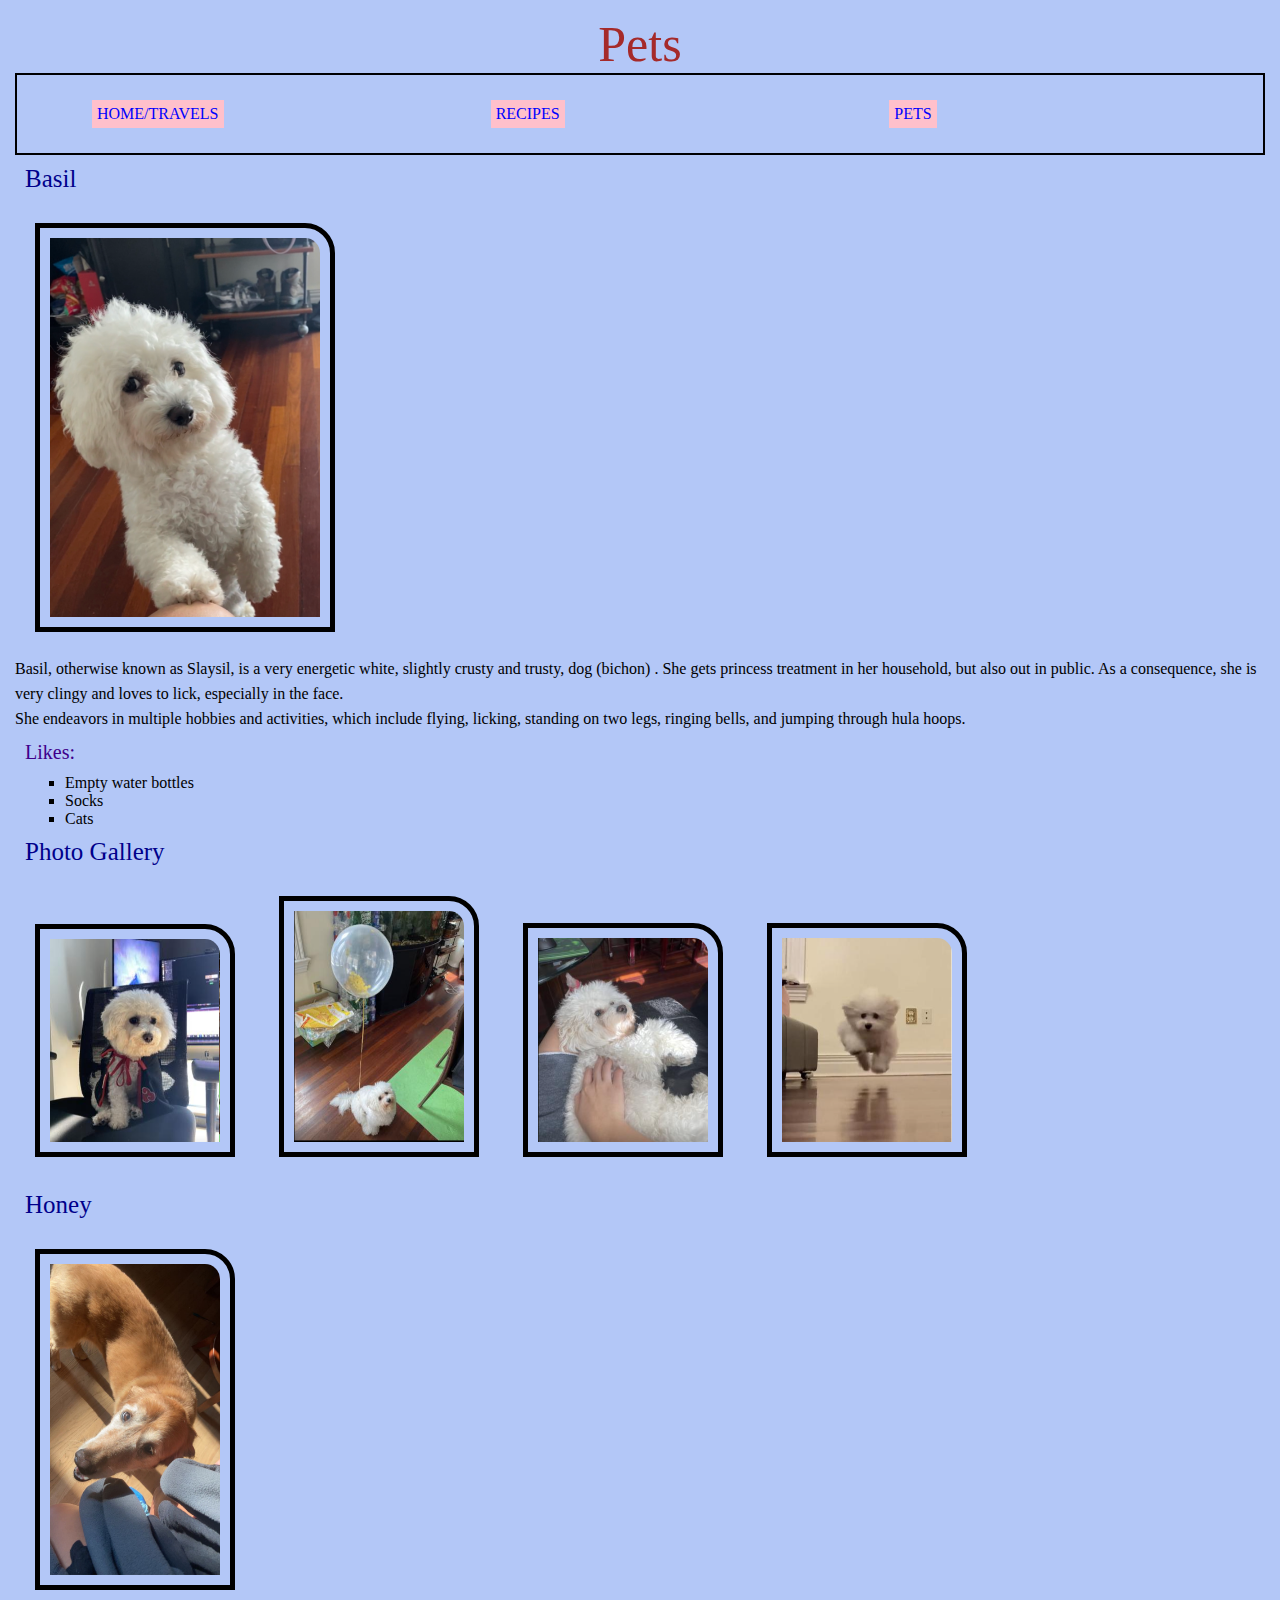
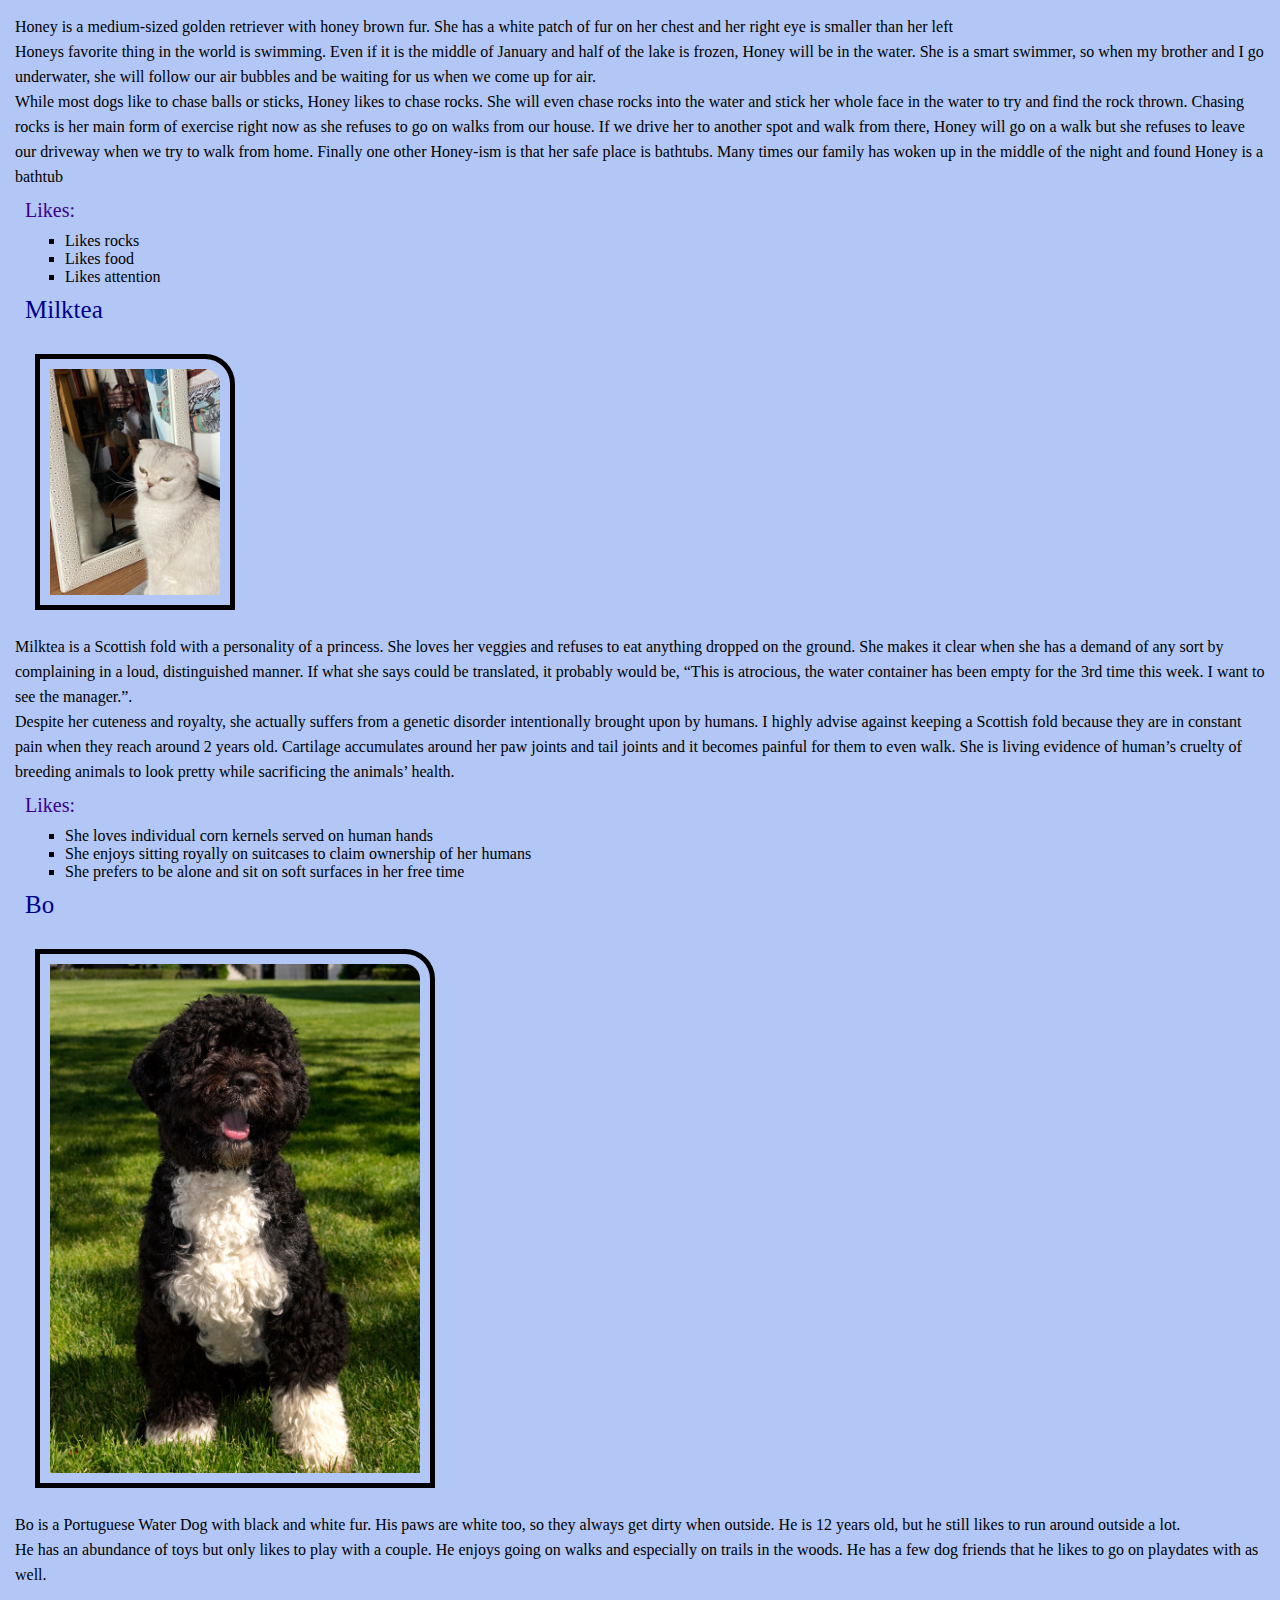
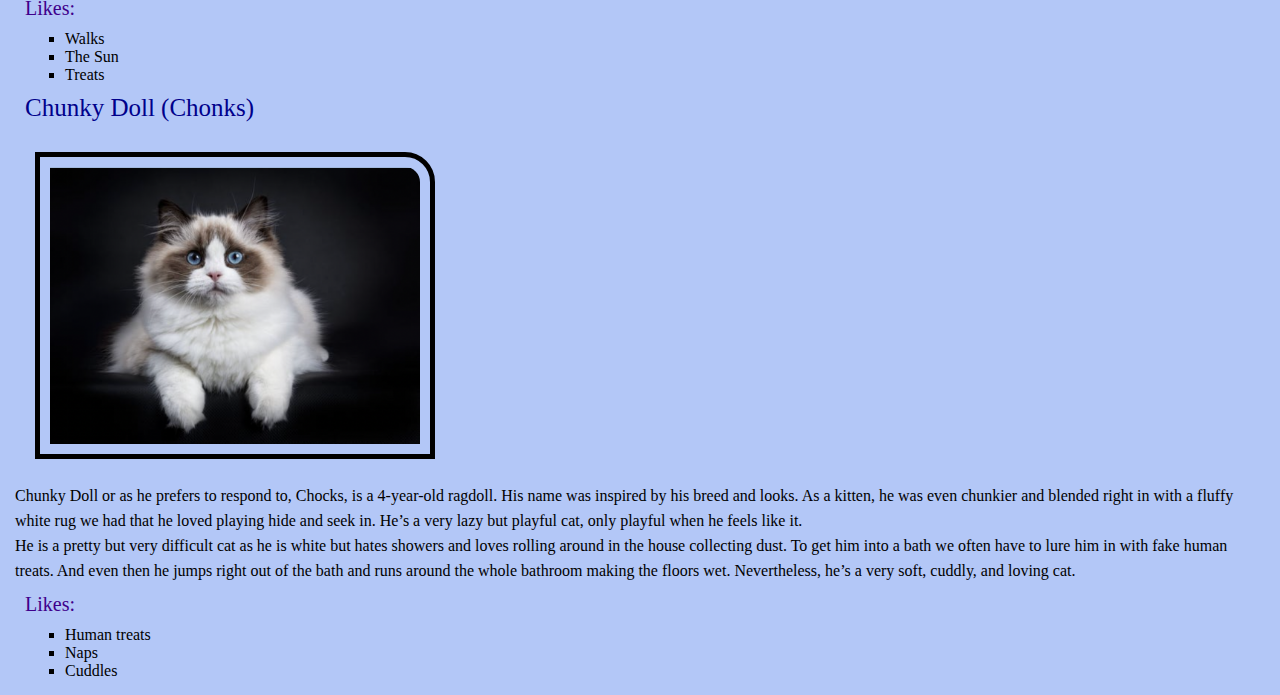
==== pets.html @ fb141b70 "tablet view" ====
<!DOCTYPE html>
<html lang="en">
<head>
    <meta charset="UTF-8">
    <meta http-equiv="X-UA-Compatible" content="IE=edge">
    <meta name="viewport" content="width=device-width, initial-scale=1.0">
    <link rel="stylesheet" href = "css/reset.css">
    <link rel="stylesheet" href = "css/style.css"> 
    <title>Pets</title>
</head>
<body class="float">
    <h1>Pets</h1>

    <a href = "#main" id="skip">Skip to Main Content</a>
    <nav class ="nav">
        <ul>
            <li> <a href= "index.html">Home/Travels</a> </li>
            <li> <a href= "recipes.html">Recipes</a> </li>
            <li> <a href= "pets.html" class = "active">Pets</a> </li>
        </ul>
    </nav>
    <main id = "main">
        <div class = "pet">
            <h2>Basil</h2>
            <img width = "300" src = images/gurl_who_u_looking_at.png alt = "Fluffy white dog with paw on knee, begging for attention and giving you the side eye" class="animated"> 
            <p>Basil, otherwise known as Slaysil, is a very energetic white, slightly crusty and trusty, dog (bichon) . She gets princess treatment in her household, but also out in public. As a consequence, she is very clingy and loves to lick, especially in the face.</p>
            <p>She endeavors in multiple hobbies and activities, which include flying, licking, standing on two legs, ringing bells, and jumping through hula hoops.</p>
      
        <div>
            <h3>Likes:</h3>
            <ul>
                <li>Empty water bottles</li>
                <li>Socks</li>
                <li>Cats</li>
            </ul>
        </div>
    </div>
        <div>
            <h2>Photo Gallery</h2>
            <div class="grid-basil">
            <img width = "200" src = images/naruto_basil.png alt = "White bichon in a naruto robe (Akatsuki)">
            <img width = "200" src = images/balloosil.png alt = "Balloon attached to white bichon"> 
            <img width = "200" src = images/pet_me.png alt = "White bichon leaning against leg">
            <img width = "200" src = images/superbasil_HOP.png alt = "White bichon floating in air while running">
        </div>
        </div>
      
        <div class="pet">
            <h2>Honey</h2>
            <img width="200" src="images/honey_smiling.jpeg" alt="Honey smiling">
            <p>Honey is a medium-sized golden retriever with honey brown fur. She has a white patch of fur on her chest and her right eye is smaller than her left</p>
            <p>Honeys favorite thing in the world is swimming. Even if it is the middle of January and half of the lake is frozen, Honey will be in the water. She is a smart swimmer, so when my brother and I go underwater, she will follow our air bubbles and be waiting for us when we come up for air.</p>
            <p>While most dogs like to chase balls or sticks, Honey likes to chase rocks. She will even chase rocks into the water and stick her whole face in the water to try and find the rock thrown. Chasing rocks is her main form of exercise right now as she refuses to go on walks from our house. If we drive her to another spot and walk from there, Honey will go on a walk but she refuses to leave our driveway when we try to walk from home. Finally one other Honey-ism is that her safe place is bathtubs. Many times our family has woken up in the middle of the night and found Honey is a bathtub</p>
         
            <h3>Likes:</h3>
            <ul>
                <li><span>Likes rocks </span></li>
                <li><span>Likes food</span></li>
                <li><span>Likes attention</span></li>
            </ul>
            <!-- Abbie Tooman -->
        </div>
        <!-- Pet #2 -->
        <div class="pet">
            <h2>Milktea</h2>

            <img width="200" src="images/Milktea_mirror.jpeg" alt="Milktea sighing at mirror">
            <p>Milktea is a Scottish fold with a personality of a princess. She loves her veggies and refuses to eat anything dropped on the ground. She makes it clear when she has a demand of any sort by complaining in a loud, distinguished manner. If what she says could be translated, it probably would be, “This is atrocious, the water container has been empty for the 3rd time this week. I want to see the manager.”.</p>
            <p>Despite her cuteness and royalty, she actually suffers from a genetic disorder intentionally brought upon by humans. I highly advise against keeping a Scottish fold because they are in constant pain when they reach around 2 years old. Cartilage accumulates around her paw joints and tail joints and it becomes painful for them to even walk. She is living evidence of human’s cruelty of breeding animals to look pretty while sacrificing the animals’ health.  </p>

         <div>
            <h3>Likes:</h3>
            <ul>
                <li>She loves individual corn kernels served on human hands</li>
                <li>She enjoys sitting royally on suitcases to claim ownership of her humans</li>
                <li>She prefers to be alone and sit on soft surfaces in her free time</li>
            </ul>
        </div>
            <!-- Olivia Ren -->
        </div>
        <!-- Pet 3 -->
        <div class="pet">
            <h2>Bo</h2>
            <img width="400" src="images/bo.jpg" alt="Black and white dog sitting on grass.">
            <p> Bo is a Portuguese Water Dog with black and white fur. His paws are white too, so they always get dirty when outside. He is 12 years old, but he still likes to run around outside a lot. </p>
            <p>He has an abundance of toys but only likes to play with a couple. He enjoys going on walks and especially on trails in the woods. He has a few dog friends that he likes to go on playdates with as well.
            </p>
       
            <h3>Likes:</h3>
            <ul>
                <li>Walks</li>
                <li>The Sun</li>
                <li>Treats</li>
            </ul>
            <!-- Joseph Schaubroeck -->
        </div>
        <!-- Pet 4 -->
        <div class="pet">
            <h2>Chunky Doll (Chonks)</h2>
            <img width="400" src="images/chonks.png" alt="Furry white and dark brown ragdoll.">
            <p>Chunky Doll or as he prefers to respond to, Chocks, is a 4-year-old ragdoll. His name was inspired by his breed and looks. As a kitten, he was even chunkier and blended right in with a fluffy white rug we had that he loved playing hide and seek in. He’s a very lazy but playful cat, only playful when he feels like it.</p>
            <p>He is a pretty but very difficult cat as he is white but hates showers and loves rolling around in the house collecting dust. To get him into a bath we often have to lure him in with fake human treats. And even then he jumps right out of the bath and runs around the whole bathroom making the floors wet. Nevertheless, he’s a very soft, cuddly, and loving cat.</p>

            <h3>Likes:</h3>
            <ul>
                <li>Human treats</li>
                <li>Naps</li>
                <li>Cuddles</li>
            </ul>
            
            <!-- Syeda Shahriah -->
        </div>
    </main>
    
</body>
</html>
---- css/style.css ----
body{
    background-color:#B3C7F7;
    font-family: Georgia, 'Times New Roman', Times, serif;
   
}
p {
 line-height: 25px;
}
h1 {
    color:brown;
    font-size: 50px;
    text-align: center;
}
h2 {
    color:darkblue;
    font-size: 25px;
    margin: 10px;
}
h3 {
    color:rgb(63, 0, 139);
    font-size: 20px;
    margin: 10px;
}
img {
    border:solid 5px black;
    padding:10px;
    margin:20px;
    border-top-right-radius: 30px;
}


nav {
    border:2px solid black;
}
li {
    margin-left: 50px;
}
nav a{
    padding: 5px;
    background-color: pink;
    margin: 25px;
    display: inline-block;
}

nav li {
    text-transform: uppercase;
}

body{
    padding: 15px;
}
a {
    position: relative;
    color: blue;
}
/* .imglink {
    top: -22px;
    left:-10px;
} */
:focus {
    text-decoration: underline;
}
#skip {
    position: absolute;
    left: -500px;
    padding-top: 5px;
    padding-left: 5px;
}

#skip:focus {
    position: absolute;
    margin: auto;
    left:initial;
}

nav ul li{
    display: inline-block;
    margin: auto;
    align-items: center;
    width:100%;
}
nav ul {
    display: grid;
    grid-template-columns: 1fr 1fr 1fr;
    margin-left: 50px;
}
ol {
    list-style-type: decimal;
 }
 ul {
    list-style-type: square;
 }
 

@media (prefers-reduced-motion: reduce) {
    html{
        scroll-behavior: auto;
    }
  * {
    animation: none;
    background-attachment: fixed;
    transition: none;
  }
    .skip a{
      -webkit-transition: none; 
      transition: none;        
     }
   
    header{
      background-attachment: initial;
    }
    .animated {
        animation: none;
    }
}
@media screen and (min-width: 300px) and (max-width: 600px){
    html, body{
        overflow-x: hidden;
        max-width: 100%;
    }
    img{
        display: block;
        margin: auto;
        width: 65%;
    }
    .pet {
        padding: 10px;
        border: 2px black solid;
    }
    .grid-basil {
        padding: 10px;
        margin-bottom: 10px;
    }
    .active {
        color: black;
        font-weight: bold;
        background-color: lightyellow;
    }
   h2 {
    text-align: center;
   }
   a{
    position: inherit;
    text-align: center;
    display: block;
   }
   nav ul {
    display: flex;
    flex-direction: column;
    text-align: center;
    margin: 0px;
   }
   nav ul li {
    display: block;
    text-align: center;
   }
   nav a {
    margin: 10px;
   }
   p {
    margin: 10px;
   }
   img {
    max-height: 300px;
    max-width: 400px;
   }
   .grid-basil {
    display: grid;
    grid-template-columns: 1fr 1fr;
   }
   .pet ul {
    margin-left: 15px;
   }
    .pet ul li {
        position: relative;
        margin: auto 20px;
        padding-left: 10px;
        padding-right: 10px;
        
    }
    span {
        position: relative;
    }
 h4 {
    margin: 10px;
 }
.grid-recipes {
    display: grid;
    grid-template-columns: 1fr 1fr;
}
.animated {
    animation-duration: 3s;
    animation-name: slidein;
}
@keyframes slidein {
    from {
        margin-left:100%;
        width: 300%;
    }
    to {
        margin-left: 0%;
        width: 100%;
    }
}

}
@media screen and (min-width: 600px) and (max-width: 1100px){
    nav ul li{
        display: inline-block;
        margin: auto;
        align-items: center;
        width:100%;
    }
    .grid-basil {
        display: grid;
        padding-right:30px;
        grid-template-columns: 1fr 1fr 1fr 1fr;
        border: 2px black solid;
       }
       .grid-basil img {
        border:2px dotted black;
        height:200px;
        width:200px;
       }
    .float img {
        float:left;
        width: 200px;
    }
    
   
    .pet p {
        margin-top:20px;
        vertical-align: middle;
    }
  
    .pet ul {
        padding:10px;
        list-style-type: square;

    }
    .pet ul li{
        list-style-type: square;
    }
    #recipes ul {
        display: inline-block;
    }
    .grid-recipes {
        display: grid;
        grid-template-columns: 1fr 1fr;
    }
 
 
}
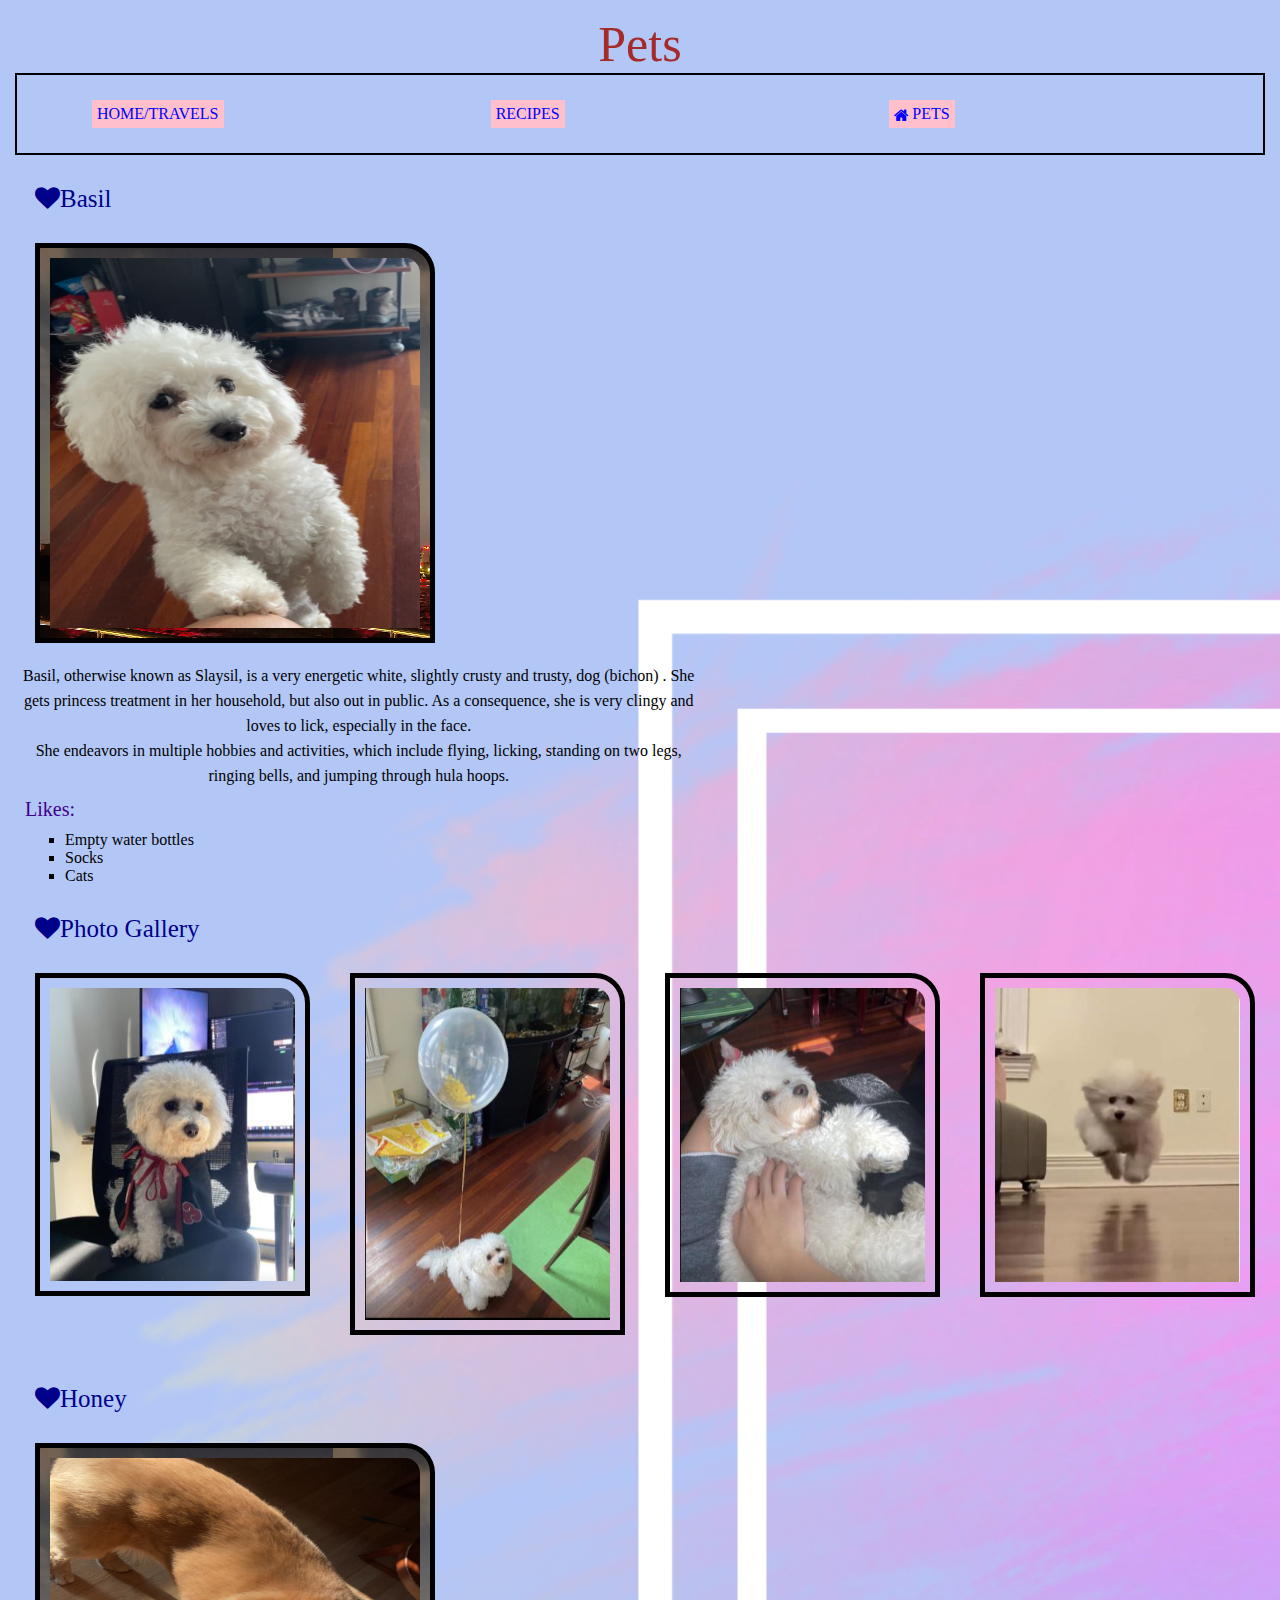
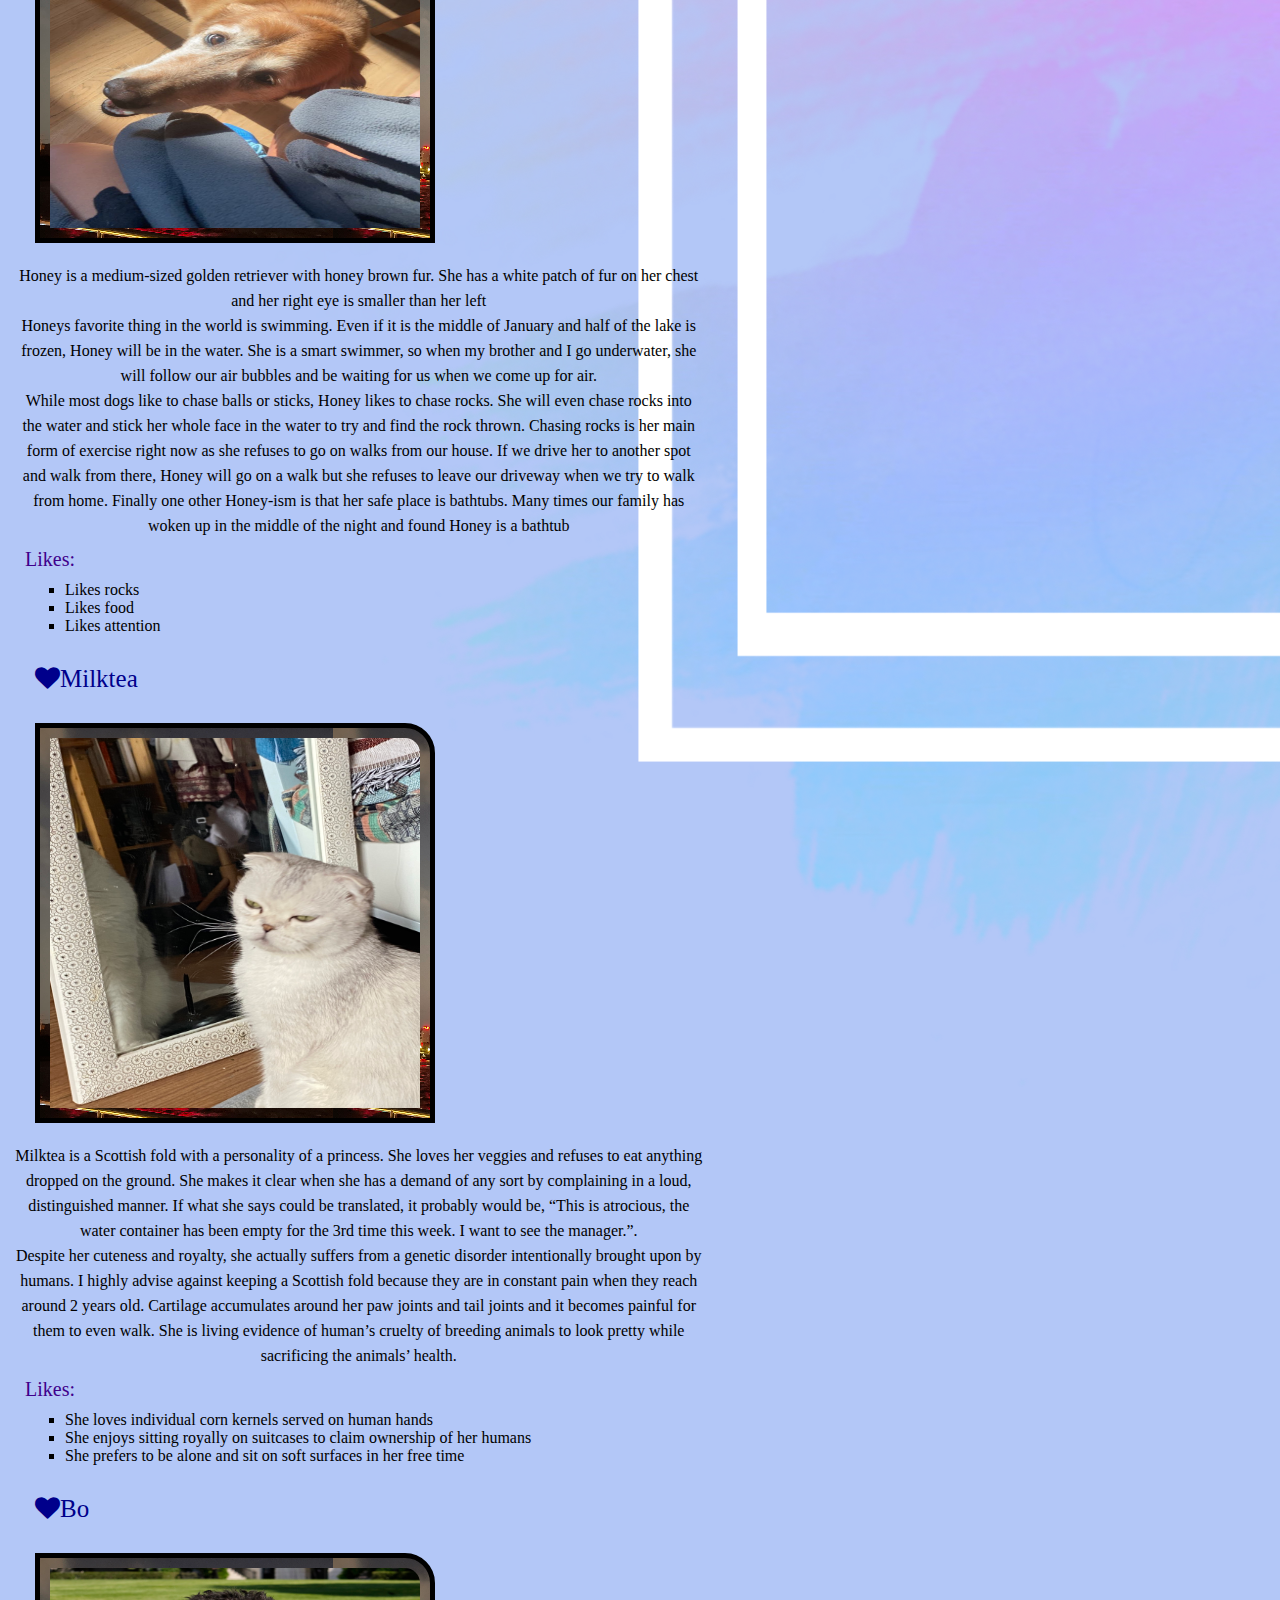
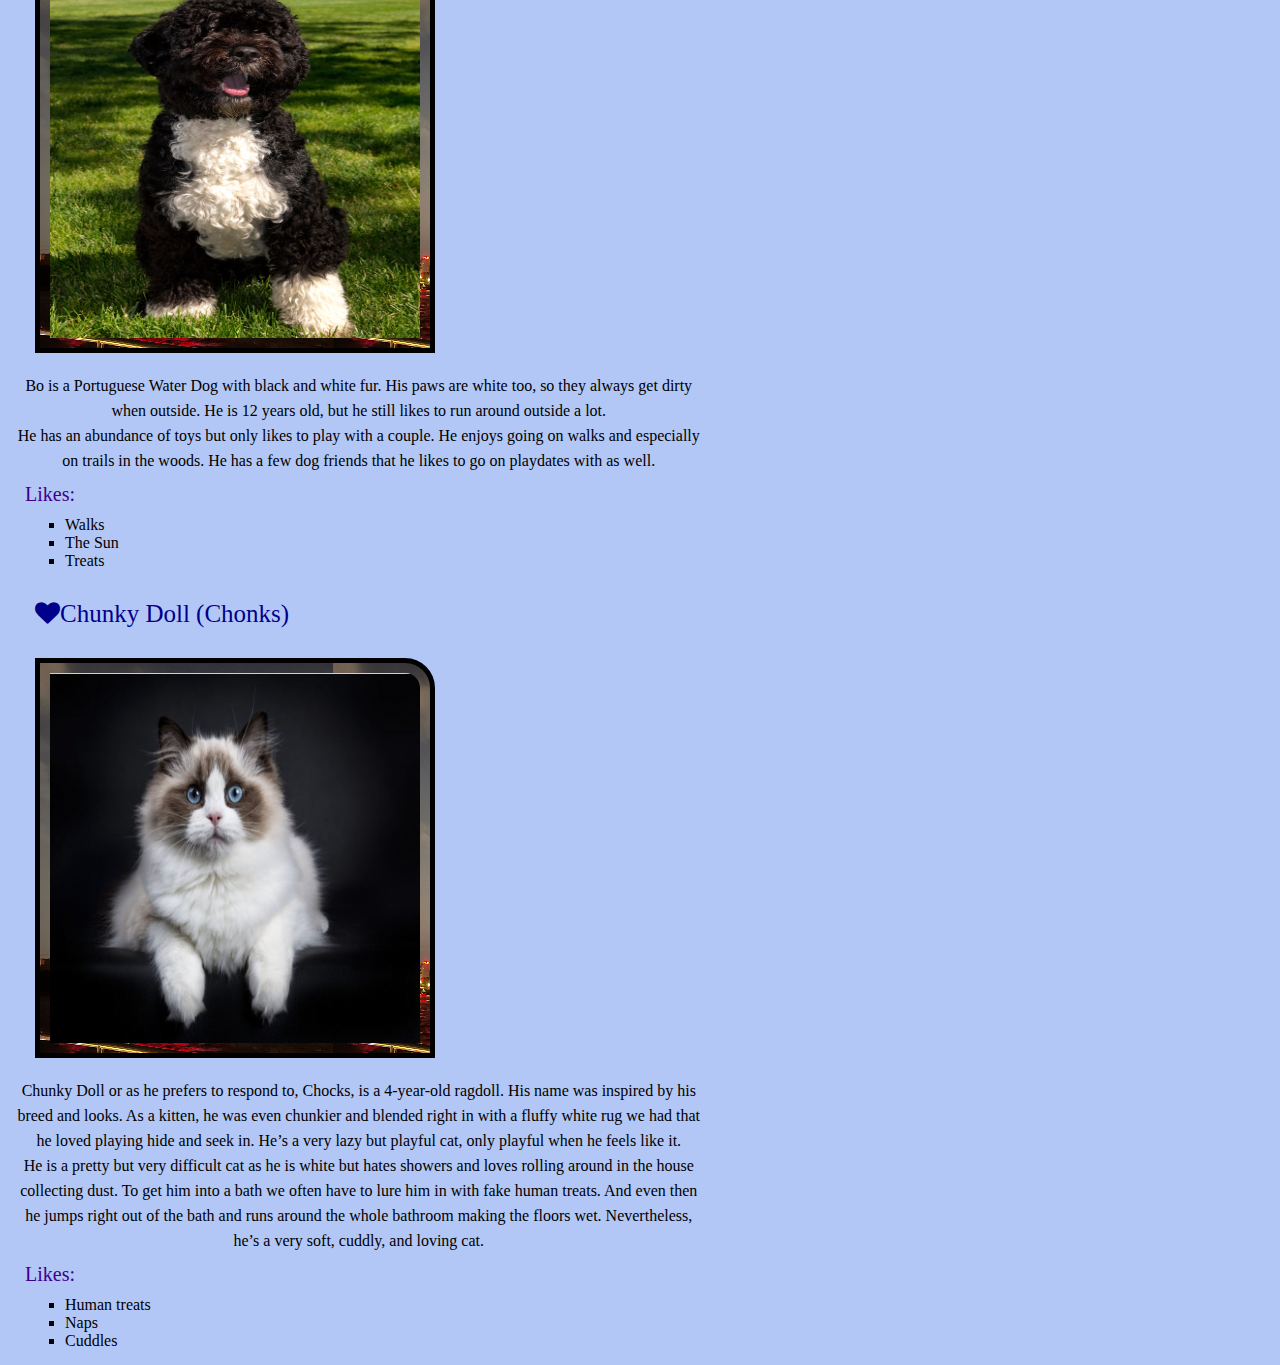
==== commit bd65c09a: "complete view: included desktop" ====
--- a/pets.html
+++ b/pets.html
@@ -5,6 +5,8 @@
     <meta http-equiv="X-UA-Compatible" content="IE=edge">
     <meta name="viewport" content="width=device-width, initial-scale=1.0">
     <link rel="stylesheet" href = "css/reset.css">
+    <link rel="stylesheet" href="https://cdnjs.cloudflare.com/ajax/libs/font-awesome/4.7.0/css/font-awesome.min.css">
+
     <link rel="stylesheet" href = "css/style.css"> 
     <title>Pets</title>
 </head>
@@ -108,9 +110,9 @@
                 <li>Cuddles</li>
             </ul>
             
-            <!-- Syeda Shahriah -->
         </div>
     </main>
-    
 </body>
+<script src="javascript.js"></script>
+
 </html>--- a/css/style.css
+++ b/css/style.css
@@ -53,10 +53,7 @@
     position: relative;
     color: blue;
 }
-/* .imglink {
-    top: -22px;
-    left:-10px;
-} */
+
 :focus {
     text-decoration: underline;
 }
@@ -90,8 +87,133 @@
  ul {
     list-style-type: square;
  }
+ .hidden {
+    display: none;
+ }
+
+ @media screen and (min-width:900px) and (max-width: 2000px) {
+    .material-symbols-outlined {
+        margin-top: 5px;
+        display: block;
+
+      font-variation-settings:
+      'FILL' 0,
+      'wght' 400,
+      'GRAD' 0,
+      'opsz' 24
+    }
+#recipes img:first-of-type {
+    float:left;
+    width: 400px;
+    height: 550px;
+}
+#recipes ol {
+    padding-left: 10%;
+    padding-right: 10%;
+}
+div img {
+    width: 400px;
+    height: 400px;  
+    background-image: url('../images/redlake.jpeg');
+    background-size: contain;
+}
+.grid-recipes {
+    background-size: cover;
+    background-repeat: no-repeat;
+    display: flex;
+    overflow: wrap;
+}
+body {
+    background-image: url('../images/transparentbg.png');
+    background-repeat: no-repeat;
+    background-size: 250%;
+
+}
+#recipes .grid-recipes img:first-of-type {
+
+    height: 25%;
+    width: 22%;
+}
+.grid-recipes img, .grid-basil img {
+    height: 25%;
+    width: 22%;
+    background-image: none;
+
+}
+
+ul, ol {
+    display: inline-block;
+}
+
+p {
+    display: inline-block;
+    width: 55%;
+    text-align: center;  
+}
+.pet {
+    display: grid;
+}
+#travel div {
+    display: grid;
+    border: 1px dotted;
+}
+.grid-basil {
+    display: flex;
+}
+
+ h2 {
+   margin-top: 30px;
+   margin-right:50%;
+}
+.grid-recipes img{
+    margin-top: 100px;
+}
+.grid-recipes img{
+   
+    position: relative;
+    animation: example 20s linear infinite;
+    -webkit-animation: example 20s infinite linear;
+  }
+  img:hover {
+    border-radius: 60%;
+  }
+   h2:before {
+    content: '\f004';
+    font-family: FontAwesome;
+    font-weight: normal;
+    font-style: normal;
+    margin:0px 0px 0px 10px;
+    text-decoration:none;
+  }
  
-
+  .active:before {
+    font-family: FontAwesome;
+    content: "\f015";
+    display: inline-block;
+    padding-right: 3px;
+    vertical-align: middle; 
+ }
+ 
+  @keyframes example {
+   
+      0% {
+        left: 0;
+      }
+      50% {
+        left: 100%;
+      }
+      100% {
+        left: 0;    
+      }
+  }
+  #largeImage {
+    width: 100%;
+    height: 100vh;
+    object-fit: cover; 
+  }
+
+
+}
 @media (prefers-reduced-motion: reduce) {
     html{
         scroll-behavior: auto;
@@ -139,7 +261,7 @@
    h2 {
     text-align: center;
    }
-   a{
+    a{
     position: inherit;
     text-align: center;
     display: block;
@@ -204,7 +326,7 @@
 }
 
 }
-@media screen and (min-width: 600px) and (max-width: 1100px){
+@media screen and (min-width: 600px) and (max-width: 900px){
     nav ul li{
         display: inline-block;
         margin: auto;
@@ -226,17 +348,14 @@
         float:left;
         width: 200px;
     }
-    
-   
-    .pet p {
+   
+     p {
         margin-top:20px;
-        vertical-align: middle;
     }
   
     .pet ul {
         padding:10px;
         list-style-type: square;
-
     }
     .pet ul li{
         list-style-type: square;
@@ -246,8 +365,30 @@
     }
     .grid-recipes {
         display: grid;
-        grid-template-columns: 1fr 1fr;
-    }
- 
- 
-}+        grid-template-columns: 1fr 2fr;
+    }
+ #travel div {
+    display: grid;
+    grid-template-columns: 1fr 2fr;
+    grid-template-rows: 1fr 1fr;
+ }
+
+ #travel div p {
+    grid-column: 2;
+    margin-top: 10px;
+ }
+#travel div img {
+    grid-column: 2;
+    grid-row: -1;
+    width:400px;
+}
+ .animated {
+    animation-duration: 3s;
+    animation-name: fadeIn;
+}
+@keyframes fadeIn {
+    0% { opacity: 0; }
+    100% { opacity: 1; }
+  }
+   
+}
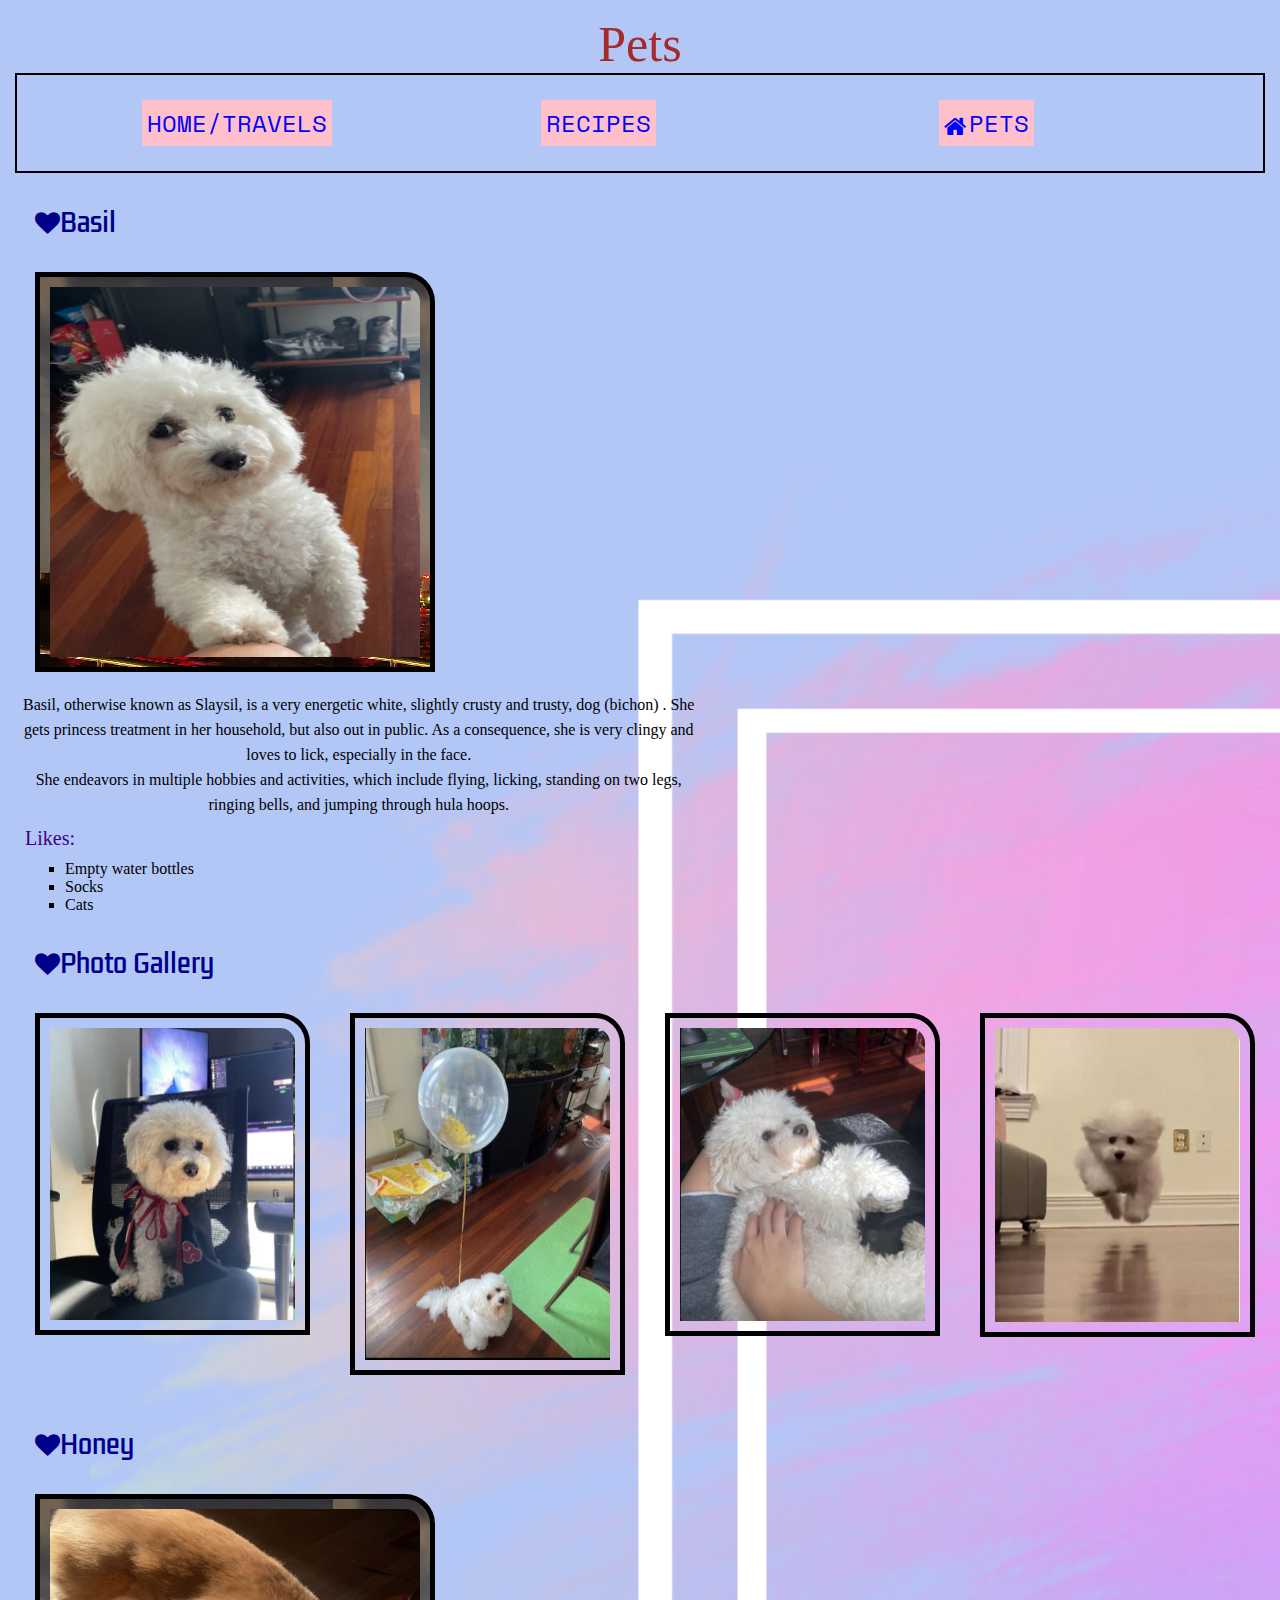
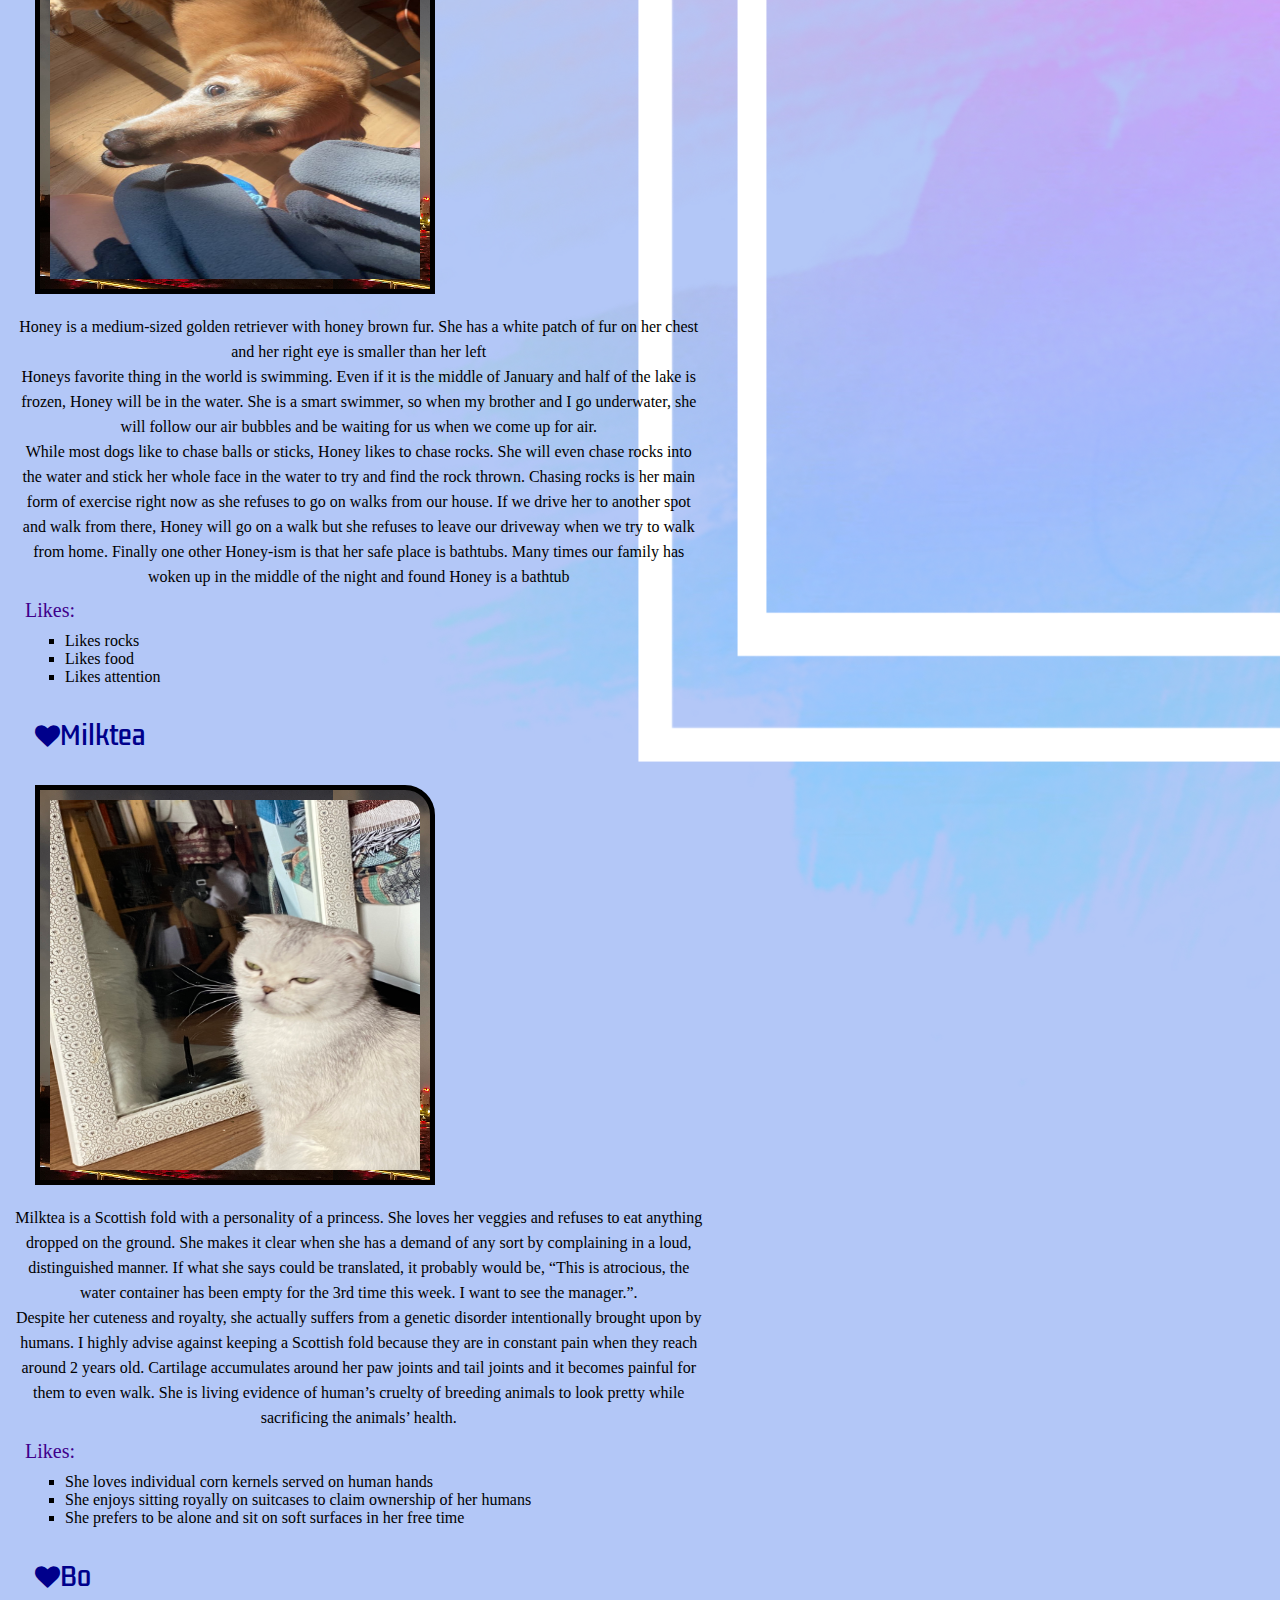
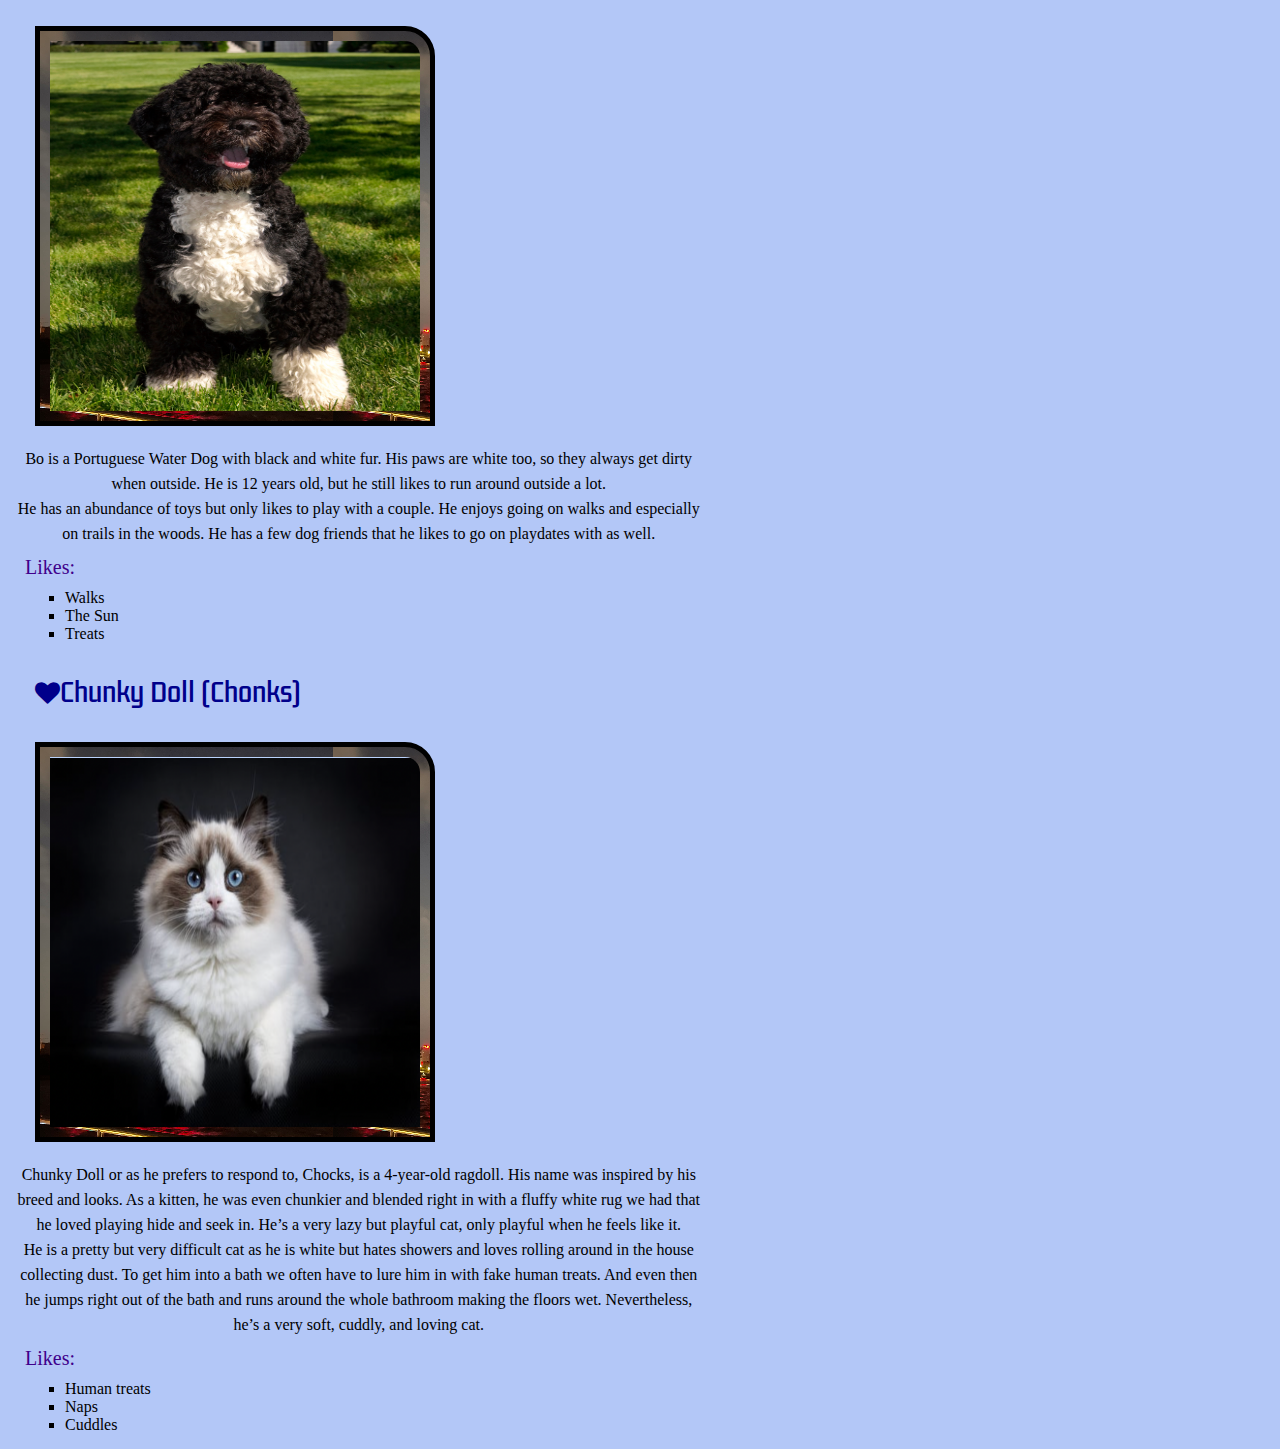
==== commit 1211afa1: "added more features to desktop view" ====
--- a/pets.html
+++ b/pets.html
@@ -6,7 +6,11 @@
     <meta name="viewport" content="width=device-width, initial-scale=1.0">
     <link rel="stylesheet" href = "css/reset.css">
     <link rel="stylesheet" href="https://cdnjs.cloudflare.com/ajax/libs/font-awesome/4.7.0/css/font-awesome.min.css">
-
+    <link rel="preconnect" href="https://fonts.googleapis.com">
+    <link rel="preconnect" href="https://fonts.gstatic.com" crossorigin>
+    <link href="https://fonts.googleapis.com/css2?family=Space+Mono:ital@1&display=swap" rel="stylesheet">
+    <link href="https://fonts.googleapis.com/css2?family=Kdam+Thmor+Pro&display=swap" rel="stylesheet">
+    
     <link rel="stylesheet" href = "css/style.css"> 
     <title>Pets</title>
 </head>
--- a/css/style.css
+++ b/css/style.css
@@ -211,8 +211,16 @@
     height: 100vh;
     object-fit: cover; 
   }
-
-
+nav a {
+    font-family: 'Space Mono', monospace;
+    font-size: x-large;
+}
+nav ul li {
+    margin-left: 50px;
+}
+h2 {
+    font-family: 'Kdam Thmor Pro', sans-serif;
+}
 }
 @media (prefers-reduced-motion: reduce) {
     html{
